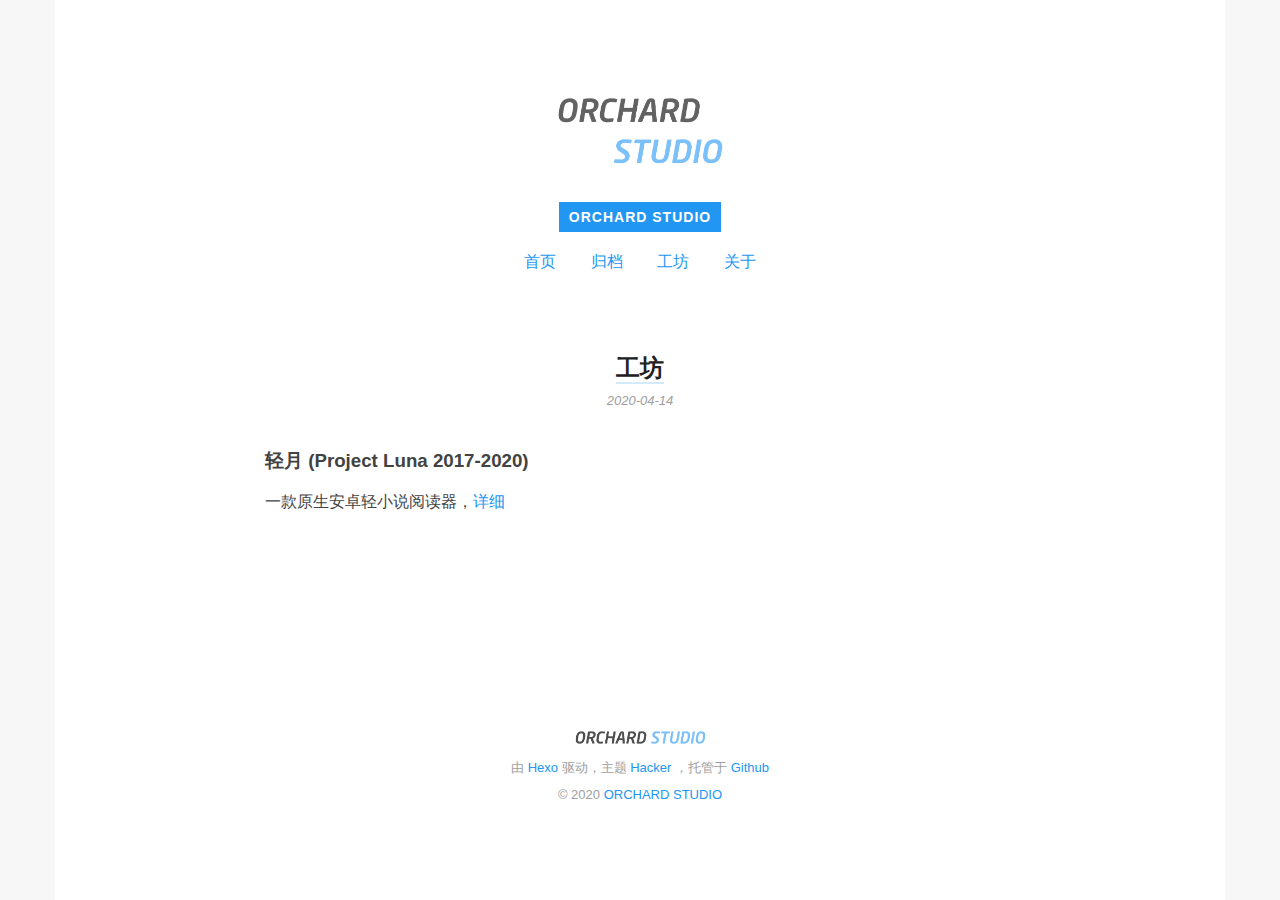
==== index.html @ 5d16aa77 "Site updated: 2020-04-15 22:05:01" ====
<!DOCTYPE HTML>
<html>
<head>
  <meta charset="utf-8">
  
  <title>ORCHARD STUDIO</title>

  
  <meta name="author" content="ORCHARD STUDIO">
  

  

  

  <meta id="viewport" name="viewport" content="width=device-width, initial-scale=1, maximum-scale=1, minimum-scale=1, user-scalable=no, minimal-ui">
  <meta name="apple-mobile-web-app-capable" content="yes">
  <meta name="apple-mobile-web-app-status-bar-style" content="black">

  

  <meta property="og:site_name" content="ORCHARD STUDIO"/>

  
  <meta property="og:image" content="/favicon.ico"/>
  

  <link href="/favicon.ico" rel="icon">
  <link rel="alternate" href="/atom.xml" title="ORCHARD STUDIO" type="application/atom+xml">
  <link rel="stylesheet" href="/css/style.css" media="screen" type="text/css">
<meta name="generator" content="Hexo 4.2.0"></head>


<body>
<div class="blog">
  <div class="content">

    <header>
  <div class="site-branding">
    <h1 class="site-title">
      
      <img src="/images/orchard_studio_vertical.png" height="100dp"/>
      <br/>
      <br/>
      <a href="/">ORCHARD STUDIO</a>
     
    </h1>
    <p class="site-description"></p>
  </div>
  <nav class="site-navigation">
    <ul>
      
        <li><a href="https://orcharddu.com" target="_self">首页</a></li>
      
        <li><a href="https://orcharddu.com/archives" target="_self">归档</a></li>
      
        <li><a href="/" target="_self">工坊</a></li>
      
        <li><a href="https://orcharddu.com/about" target="_self">关于</a></li>
      
    </ul>
  </nav>


</header>

    <main class="site-main posts-loop">
    
  <article>

  
    
    <h3 class="article-title"><a href="/index/"><span>工坊</span></a></h3>
    
  

  <div class="article-top-meta">
    <span class="posted-on">
      <a href="/index/" rel="bookmark">
        <time class="entry-date published" datetime="2020-04-14T20:36:35.278Z">
          2020-04-14
        </time>
      </a>
    </span>
  </div>


  

  <div class="article-content">
    <div class="entry">
      
        <h3 id="轻月-Project-Luna-2017-2020"><a href="#轻月-Project-Luna-2017-2020" class="headerlink" title="轻月 (Project Luna 2017-2020)"></a>轻月 (Project Luna 2017-2020)</h3><br/>
一款原生安卓轻小说阅读器，<a href="https://luna.orchard.studio" target="_blank" rel="noopener">详细</a>
<br/>
<br/>
      
    </div>

  </div>

  <div class="article-footer">
    <div class="article-meta pull-left">

    

    

    </div>

    
  </div>
</article>




<nav class="pagination">
  
  
</nav>
    </main>

    <footer class="site-footer">
  <p class="site-info">
    <img src="/images/orchard_studio.png" width="135" alt="ORCHARD STUDIO" title="ORCHARD STUDIO"/>
    <br/>
    由
    <a href="https://hexo.io" target="_blank">Hexo</a>
    驱动，主题
    <a href="https://github.com/CodeDaraW/Hacker" target="_blank">Hacker</a>
    ，托管于
    <a href="https://github.com" target="_blank">Github</a>
    </br>
    <class style="line-height:2.3">
        &copy; 2020
        <a href="https://orcharddu.com" target="_self">ORCHARD STUDIO</a>
    </class>
    <!--
    
    &copy; 2020 ORCHARD STUDIO
    -->
  </p>
</footer>
    
  </div>
</div>
</body>
</html>
---- css/style.css ----
/*! normalize.css v3.0.3 | MIT License | github.com/necolas/normalize.css */

/**
 * 1. Set default font family to sans-serif.
 * 2. Prevent iOS and IE text size adjust after device orientation change,
 *    without disabling user zoom.
 */

html {
  font-family: sans-serif; /* 1 */
  -ms-text-size-adjust: 100%; /* 2 */
  -webkit-text-size-adjust: 100%; /* 2 */
}

/**
 * Remove default margin.
 */

body {
  margin: 0;
}

/* HTML5 display definitions
   ========================================================================== */

/**
 * Correct `block` display not defined for any HTML5 element in IE 8/9.
 * Correct `block` display not defined for `details` or `summary` in IE 10/11
 * and Firefox.
 * Correct `block` display not defined for `main` in IE 11.
 */

article,
aside,
details,
figcaption,
figure,
footer,
header,
hgroup,
main,
menu,
nav,
section,
summary {
  display: block;
}

/**
 * 1. Correct `inline-block` display not defined in IE 8/9.
 * 2. Normalize vertical alignment of `progress` in Chrome, Firefox, and Opera.
 */

audio,
canvas,
progress,
video {
  display: inline-block; /* 1 */
  vertical-align: baseline; /* 2 */
}

/**
 * Prevent modern browsers from displaying `audio` without controls.
 * Remove excess height in iOS 5 devices.
 */

audio:not([controls]) {
  display: none;
  height: 0;
}

/**
 * Address `[hidden]` styling not present in IE 8/9/10.
 * Hide the `template` element in IE 8/9/10/11, Safari, and Firefox < 22.
 */

[hidden],
template {
  display: none;
}

/* Links
   ========================================================================== */

/**
 * Remove the gray background color from active links in IE 10.
 */

a {
  background-color: transparent;
}

/**
 * Improve readability of focused elements when they are also in an
 * active/hover state.
 */

a:active,
a:hover {
  outline: 0;
}

/* Text-level semantics
   ========================================================================== */

/**
 * Address styling not present in IE 8/9/10/11, Safari, and Chrome.
 */

abbr[title] {
  border-bottom: 1px dotted;
}

/**
 * Address style set to `bolder` in Firefox 4+, Safari, and Chrome.
 */

b,
strong {
  font-weight: bold;
}

/**
 * Address styling not present in Safari and Chrome.
 */

dfn {
  font-style: italic;
}

/**
 * Address variable `h1` font-size and margin within `section` and `article`
 * contexts in Firefox 4+, Safari, and Chrome.
 */

h1 {
  font-size: 2em;
  margin: 0.67em 0;
}

/**
 * Address styling not present in IE 8/9.
 */

mark {
  background: #ff0;
  color: #000;
}

/**
 * Address inconsistent and variable font size in all browsers.
 */

small {
  font-size: 80%;
}

/**
 * Prevent `sub` and `sup` affecting `line-height` in all browsers.
 */

sub,
sup {
  font-size: 75%;
  line-height: 0;
  position: relative;
  vertical-align: baseline;
}

sup {
  top: -0.5em;
}

sub {
  bottom: -0.25em;
}

/* Embedded content
   ========================================================================== */

/**
 * Remove border when inside `a` element in IE 8/9/10.
 */

img {
  border: 0;
}

/**
 * Correct overflow not hidden in IE 9/10/11.
 */

svg:not(:root) {
  overflow: hidden;
}

/* Grouping content
   ========================================================================== */

/**
 * Address margin not present in IE 8/9 and Safari.
 */

figure {
  margin: 1em 40px;
}

/**
 * Address differences between Firefox and other browsers.
 */

hr {
  box-sizing: content-box;
  height: 0;
}

/**
 * Contain overflow in all browsers.
 */

pre {
  overflow: auto;
}

/**
 * Address odd `em`-unit font size rendering in all browsers.
 */

code,
kbd,
pre,
samp {
  font-family: monospace, monospace;
  font-size: 1em;
}

/* Forms
   ========================================================================== */

/**
 * Known limitation: by default, Chrome and Safari on OS X allow very limited
 * styling of `select`, unless a `border` property is set.
 */

/**
 * 1. Correct color not being inherited.
 *    Known issue: affects color of disabled elements.
 * 2. Correct font properties not being inherited.
 * 3. Address margins set differently in Firefox 4+, Safari, and Chrome.
 */

button,
input,
optgroup,
select,
textarea {
  color: inherit; /* 1 */
  font: inherit; /* 2 */
  margin: 0; /* 3 */
}

/**
 * Address `overflow` set to `hidden` in IE 8/9/10/11.
 */

button {
  overflow: visible;
}

/**
 * Address inconsistent `text-transform` inheritance for `button` and `select`.
 * All other form control elements do not inherit `text-transform` values.
 * Correct `button` style inheritance in Firefox, IE 8/9/10/11, and Opera.
 * Correct `select` style inheritance in Firefox.
 */

button,
select {
  text-transform: none;
}

/**
 * 1. Avoid the WebKit bug in Android 4.0.* where (2) destroys native `audio`
 *    and `video` controls.
 * 2. Correct inability to style clickable `input` types in iOS.
 * 3. Improve usability and consistency of cursor style between image-type
 *    `input` and others.
 */

button,
html input[type="button"], /* 1 */
input[type="reset"],
input[type="submit"] {
  -webkit-appearance: button; /* 2 */
  cursor: pointer; /* 3 */
}

/**
 * Re-set default cursor for disabled elements.
 */

button[disabled],
html input[disabled] {
  cursor: default;
}

/**
 * Remove inner padding and border in Firefox 4+.
 */

button::-moz-focus-inner,
input::-moz-focus-inner {
  border: 0;
  padding: 0;
}

/**
 * Address Firefox 4+ setting `line-height` on `input` using `!important` in
 * the UA stylesheet.
 */

input {
  line-height: normal;
}

/**
 * It's recommended that you don't attempt to style these elements.
 * Firefox's implementation doesn't respect box-sizing, padding, or width.
 *
 * 1. Address box sizing set to `content-box` in IE 8/9/10.
 * 2. Remove excess padding in IE 8/9/10.
 */

input[type="checkbox"],
input[type="radio"] {
  box-sizing: border-box; /* 1 */
  padding: 0; /* 2 */
}

/**
 * Fix the cursor style for Chrome's increment/decrement buttons. For certain
 * `font-size` values of the `input`, it causes the cursor style of the
 * decrement button to change from `default` to `text`.
 */

input[type="number"]::-webkit-inner-spin-button,
input[type="number"]::-webkit-outer-spin-button {
  height: auto;
}

/**
 * 1. Address `appearance` set to `searchfield` in Safari and Chrome.
 * 2. Address `box-sizing` set to `border-box` in Safari and Chrome.
 */

input[type="search"] {
  -webkit-appearance: textfield; /* 1 */
  box-sizing: content-box; /* 2 */
}

/**
 * Remove inner padding and search cancel button in Safari and Chrome on OS X.
 * Safari (but not Chrome) clips the cancel button when the search input has
 * padding (and `textfield` appearance).
 */

input[type="search"]::-webkit-search-cancel-button,
input[type="search"]::-webkit-search-decoration {
  -webkit-appearance: none;
}

/**
 * Define consistent border, margin, and padding.
 */

fieldset {
  border: 1px solid #c0c0c0;
  margin: 0 2px;
  padding: 0.35em 0.625em 0.75em;
}

/**
 * 1. Correct `color` not being inherited in IE 8/9/10/11.
 * 2. Remove padding so people aren't caught out if they zero out fieldsets.
 */

legend {
  border: 0; /* 1 */
  padding: 0; /* 2 */
}

/**
 * Remove default vertical scrollbar in IE 8/9/10/11.
 */

textarea {
  overflow: auto;
}

/**
 * Don't inherit the `font-weight` (applied by a rule above).
 * NOTE: the default cannot safely be changed in Chrome and Safari on OS X.
 */

optgroup {
  font-weight: bold;
}

/* Tables
   ========================================================================== */

/**
 * Remove most spacing between table cells.
 */

table {
  border-collapse: collapse;
  border-spacing: 0;
}

td,
th {
  padding: 0;
}

html {
  font-size: 10px;
  -webkit-text-size-adjust: 100%;
}
p,
h1,
h2,
h3,
h4,
h5,
h6 {
  margin: 0;
}
a {
  text-decoration: none;
}
body {
  background-color: #f7f7f7;
  font-family: "Segoe UI", "Lucida Grande", Helvetica, "Microsoft YaHei", FreeSans, Arimo, "Droid Sans", "wenquanyi micro hei", "Hiragino Sans GB", "Hiragino Sans GB W3", Arial, sans-serif;
  -moz-osx-font-smoothing: grayscale;
  -webkit-font-smoothing: antialiased;
  overflow-x: hidden;
}
body .blog {
  max-width: 1170px;
  min-height: 100vh;
  background-color: #fff;
  margin: 0 auto;
}
body .blog .content {
  box-sizing: border-box;
  max-width: 770px;
  width: 100%;
  padding: 80px 10px 10px;
  margin: 0 auto;
}
@media (prefers-color-scheme: dark) {
  body {
    background-color: #000;
  }
  body .blog {
    background-color: #110f12;
  }
}
header {
  line-height: 1.8rem;
}
header .site-branding {
  text-align: center;
  margin-bottom: 2rem;
  font-family: "Open Sans", arial, sans-serif;
  letter-spacing: 0.1em;
  text-transform: uppercase;
}
header .site-branding .site-title {
  margin: 0;
  font-size: 1.4rem;
}
header .site-branding .site-title a {
  display: inline-block;
  color: #fff;
  font-weight: bolder;
  background-color: #2196f3;
  line-height: 3rem;
  height: 3rem;
  padding: 0 1rem;
  -webkit-transition: padding 0.3s ease-out;
  transition: padding 0.3s ease-out;
}
header .site-branding .site-title a:hover {
  padding: 0 1.5rem;
}
header .site-branding .site-description {
  color: #9e9e9e;
  font-size: 1.3rem;
  margin: 1rem 0 0;
}
header .site-navigation {
  text-align: center;
}
header .site-navigation ul {
  list-style: none;
  padding: 0;
  margin: 0;
  font-size: 1.6em;
}
header .site-navigation ul li {
  display: inline-block;
  margin: 0 0.5rem;
}
header .site-navigation ul li a {
  display: block;
  color: #2196f3;
  font-size: 1.6rem;
  line-height: 2rem;
  padding: 0 1rem;
}
article {
  position: relative;
  padding: 8rem 0;
}
article a {
  color: #2196f3;
}
article:not(:first-child):before {
  content: '';
  width: 150px;
  height: 1px;
  background-color: #e0e0e0;
  position: absolute;
  top: 0;
  left: 50%;
  margin-left: -75px;
}
article blockquote {
  margin: 6rem 2rem;
  padding-left: 15px;
  line-height: 2rem;
  border-left: 4px solid #2196f3;
}
article .article-title {
  position: relative;
  color: #212121;
  font-size: 2.4rem;
  line-height: 1.3;
  text-align: center;
  margin: 0;
  padding: 0 2rem;
}
article .article-title a {
  display: block;
  color: #212121;
}
article .article-title a span {
  padding-bottom: 3px;
  -webkit-transition: 0.15s;
  transition: 0.15s;
  box-shadow: inset 0 -2px 0 rgba(33,150,243,0.2);
}
article .article-title a:hover {
  color: #212121;
}
article .article-title a:hover span {
  box-shadow: inset 0 -2px 0 rgba(33,150,243,0.8);
}
article .article-top-meta {
  position: relative;
  color: #9e9e9e;
  font-size: 1.3rem;
  text-align: center;
  margin: 1rem 0;
}
article .article-top-meta span {
  margin: 0 0.5rem;
}
article .article-top-meta a {
  color: #9e9e9e;
}
article .article-top-meta a:hover {
  color: #2196f3;
}
article .article-top-meta a time {
  font-style: italic;
}
article .article-excerpt,
article .article-content,
article .featured-media {
  margin: 4rem 0;
  font-size: 1.6rem;
  color: #424242;
}
article .article-excerpt .excerpt-btn,
article .article-content .excerpt-btn,
article .featured-media .excerpt-btn {
  margin: 4rem 0;
  font-size: 1.4rem;
}
article .article-excerpt img,
article .article-content img,
article .featured-media img {
  display: block;
  max-width: 100%;
  height: auto;
  margin: 1rem auto;
}
article .article-footer .pull-left {
  float: left;
}
article .article-footer .pull-right {
  float: right;
}
article .article-footer:after {
  content: " ";
  display: block;
  clear: both;
}
article .article-footer .article-meta > span:not(:last-child) {
  margin-right: 3rem;
}
article .article-footer .article-meta > span {
  display: inline-block;
}
article .article-footer .article-meta > span > span {
  line-height: 1;
  vertical-align: middle;
}
article .article-footer .article-meta {
  font-size: 1.3rem;
  color: #9e9e9e;
}
article .article-footer .article-meta a {
  color: #9e9e9e;
}
article .article-footer .article-meta a:hover {
  color: #2196f3;
}
article .article-footer .article-meta i {
  vertical-align: middle;
  color: #9e9e9e;
  margin-right: 0.5rem;
}
article .article-footer .post-tags a:before {
  content: "#";
}
article .article-footer .post-tags a:not(:last-of-type):after {
  content: ",";
  padding-right: 5px;
}
article code {
  padding: 2px 4px;
  margin-left: 2px;
  margin-right: 2px;
  color: #c7254e;
  white-space: normal;
  border-radius: 0;
}
article p {
  margin: 2rem 0;
  line-height: 1.8;
}
article .video-container {
  position: relative;
  padding-bottom: 56.25%;
  padding-top: 0;
  height: 0;
  overflow: hidden;
}
article .video-container iframe {
  position: absolute;
  top: 0;
  left: 0;
  width: 100%;
  height: 100%;
}
article table {
  max-width: 100%;
  width: 100%;
}
article table caption {
  padding: 5px;
  color: #333;
  background-color: #e5e5e5;
}
article table th,
article table td {
  text-align: left;
  padding: 0.6em;
  vertical-align: top;
}
article table th {
  vertical-align: bottom;
  border-bottom: 1px solid #e5e5e5;
}
article table tbody + tbody {
  border-top: 2px solid #e5e5e5;
}
article table .table {
  background-color: #fff;
}
article table .table-bordered {
  border: 1px solid #e5e5e5;
}
article table .table-striped tbody tr:nth-of-type(odd) {
  background-color: #f2f2f2;
}
article table pre {
  overflow-x: auto;
  overflow-y: hidden;
}
@media (prefers-color-scheme: dark) {
  article {
    color: #f6f2f5;
  }
  article .article-title {
    color: #f6f2f5;
  }
  article .article-title a {
    color: #f6f2f5;
  }
  article .article-title a:hover {
    color: #f6f2f5;
  }
  article .article-excerpt,
  article .article-content,
  article .featured-media {
    color: #fff;
  }
  article code {
    color: #bbdefb;
  }
}
article.archive {
  padding: 0;
  margin: 2em auto;
}
.archive-post {
  text-align: left;
  margin: 2em auto;
}
.archive-post .archive-title {
  font-size: 2.8em;
  line-height: 1;
  position: relative;
  color: #212121;
  margin: 0;
}
.archive-post .archive-title a {
  color: #000;
}
.archive-post .archive-title a span {
  padding-bottom: 3px;
  -webkit-transition: box-shadow 0.15s;
  transition: box-shadow 0.15s;
  box-shadow: inset 0 -2px 0 rgba(33,150,243,0.2);
}
.archive-post .archive-title a:hover {
  color: #212121;
}
.archive-post .archive-title a:hover span {
  box-shadow: inset 0 -2px 0 rgba(33,150,243,0.8);
}
.archive-post time {
  font-style: italic;
}
.archive-post time a {
  font-size: 1.6rem;
  color: #9e9e9e;
}
.archive-post time a:before {
  content: '#';
}
.archive-post time a:hover {
  color: #2196f3;
}
@media (prefers-color-scheme: dark) {
  .archive-post .archive-title {
    color: #f6f2f5;
  }
  .archive-post .archive-title a {
    color: #fff;
  }
  .archive-post .archive-title a:hover {
    color: #f6f2f5;
  }
  .archive-post time a {
    color: #8e8e93;
  }
  .archive-post time a:hover {
    color: #2196f3;
  }
}
article .tags-cloud {
  width: 100%;
  margin: 8rem 0;
  text-align: center;
  line-height: 2rem;
}
article .tags-cloud > spannot(last-child) {
  margin-right: 3rem;
}
article .tags-cloud > span {
  display: inline-block;
}
article .tags-cloud > span > span {
  line-height: 1;
  vertical-align: middle;
}
article .archive-tags,
article .archive-tags > spannot(last-child) {
  margin-right: 3rem;
}
article .archive-tags > span {
  display: inline-block;
}
article .archive-tags > span > span {
  line-height: 1;
  vertical-align: middle;
}
article .archive-tags,
article .tags-cloud {
  margin: 8rem 0;
  font-size: 1.3rem;
  color: #9e9e9e;
}
article .archive-tags a,
article .tags-cloud a {
  color: #9e9e9e;
}
article .archive-tags a:hover,
article .tags-cloud a:hover {
  color: #f03838;
}
article .archive-tags i,
article .tags-cloud i {
  vertical-align: middle;
  color: #9e9e9e;
  margin-right: 0.5rem;
}
article .archive-tags .post-tags,
article .tags-cloud .post-tags {
  margin-right: 3rem;
}
article .archive-tags .post-tags a:before,
article .tags-cloud .post-tags a:before {
  content: "#";
}
article .archive-tags .post-tags a:not(:last-of-type):after,
article .tags-cloud .post-tags a:not(:last-of-type):after {
  content: ",";
  padding-right: 5px;
}
article .categories-cloud {
  width: 100%;
  margin: 8rem 0;
  text-align: center;
  line-height: 2rem;
}
article .categories-cloud > spannot(last-child) {
  margin-right: 3rem;
}
article .categories-cloud > span {
  display: inline-block;
}
article .categories-cloud > span > span {
  line-height: 1;
  vertical-align: middle;
}
article .archive-categories,
article .archive-categories > spannot(last-child) {
  margin-right: 3rem;
}
article .archive-categories > span {
  display: inline-block;
}
article .archive-categories > span > span {
  line-height: 1;
  vertical-align: middle;
}
article .archive-categories,
article .categories-cloud {
  margin: 8rem 0;
  font-size: 1.3rem;
  color: #9e9e9e;
}
article .archive-categories a,
article .categories-cloud a {
  color: #9e9e9e;
}
article .archive-categories a:hover,
article .categories-cloud a:hover {
  color: #f03838;
}
article .archive-categories i,
article .categories-cloud i {
  vertical-align: middle;
  color: #9e9e9e;
  margin-right: 0.5rem;
}
article .archive-categories .post-categories,
article .categories-cloud .post-categories {
  margin-right: 3rem;
}
article .archive-categories .post-categories a:before,
article .categories-cloud .post-categories a:before {
  content: "#";
}
article .archive-categories .post-categories a:not(:last-of-type):after,
article .categories-cloud .post-categories a:not(:last-of-type):after {
  content: ",";
  padding-right: 5px;
}
.pagination {
  position: relative;
  margin: 30px 0;
  display: -webkit-box;
  display: -ms-flexbox;
  display: -webkit-flex;
  display: flex;
  -webkit-box-pack: space-around;
  -ms-flex-pack: space-around;
  -webkit-justify-content: space-around;
  justify-content: space-around;
}
.pagination .pagination-prev,
.pagination .pagination-next {
  color: #f03838;
  font-size: 1.6rem;
  border: 1px solid #e0e0e0;
  line-height: 30px;
  height: 32px;
  padding: 0 20px;
  border-radius: 16px;
  -webkit-transition-duration: 0.4s;
  transition-duration: 0.4s;
}
.pagination .pagination-prev:hover,
.pagination .pagination-next:hover {
  color: #fff;
  background-color: #f03838;
  border-color: #f03838;
}
@media (prefers-color-scheme: dark) {
  .pagination .pagination-prev,
  .pagination .pagination-next {
    color: #f03838;
    border: 1px solid #636366;
  }
  .pagination .pagination-prev:hover,
  .pagination .pagination-next:hover {
    color: #000;
    background-color: #f03838;
    border-color: #f03838;
  }
}
footer.site-footer {
  position: relative;
  text-align: center;
  line-height: 1.8;
  padding-top: 1rem;
  color: #9e9e9e;
}
footer.site-footer a {
  color: #2196f3;
}
footer.site-footer .site-info {
  color: #9e9e9e;
  font-size: 1.3rem;
  margin: 0.5rem 0;
}
.icon-meta {
  display: -webkit-box;
  display: -ms-flexbox;
  display: -webkit-flex;
  display: flex;
}
.icon-comments {
  display: inline-block;
  width: 18px;
  height: 19px;
  background: url("[data-uri]") center top no-repeat;
  background-size: 18px 18px;
}
.icon-tags {
  display: inline-block;
  width: 19px;
  height: 16px;
  background: url("[data-uri]") center center no-repeat;
  background-size: 19px 16px;
}
.icon-categories {
  display: inline-block;
  width: 19px;
  height: 16px;
  background: url("[data-uri]") center center no-repeat;
  icon-categories: 19px 16px;
}
.entry .gist {
  background: #eee;
  border: 1px solid #fff;
  margin: 15px 0px;
  padding: 7px 15px;
  border-radius: 2px;
  text-shadow: 0 0 1px #fff;
  line-height: 1.6;
  overflow: auto;
  color: #666;
}
.entry .gist .gist-file {
  border: none;
  font-family: inherit;
  margin: 0;
  font-size: 0.9em;
}
.entry .gist .gist-file .gist-data {
  background: none;
  border-bottom: none;
}
.entry .gist .gist-file .gist-data pre {
  padding: 0 !important;
  font-family: font-mono;
}
.entry .gist .gist-file .gist-meta {
  background: none;
  color: color-meta;
  margin-top: 5px;
  padding: 0;
  text-shadow: 0 0 1px #fff;
  font-size: 100%;
}
.entry .gist .gist-file .gist-meta a {
  color: color-link;
}
.entry .gist .gist-file .gist-meta a:visited {
  color: color-link;
}
figure.highlight {
  background: #eee;
  border: 1px solid color-border;
  margin: 1em 0;
  padding: 1em;
  border-radius: 2px;
  text-shadow: 0 0 1px #fff;
  line-height: 1.6;
  overflow: auto;
  position: relative;
  font-size: 0.9em;
}
figure.highlight figcaption {
  color: color-meta;
  margin-bottom: 5px;
  text-shadow: 0 0 1px #fff;
}
figure.highlight figcaption a {
  position: absolute;
  right: 15px;
}
figure.highlight pre {
  border: none;
  padding: 0;
  margin: 0;
}
figure.highlight table {
  margin-top: 0;
  border-spacing: 0;
}
figure.highlight .gutter {
  color: color-meta;
  width: 20px;
  padding-right: 15px;
  border-right: 1px solid color-border;
  text-align: right;
}
figure.highlight .code {
  padding-left: 15px;
  border-left: 1px solid #fff;
  color: #666;
}
figure.highlight .line {
  height: 20px;
}
pre .comment,
pre .template_comment,
pre .diff .header,
pre .doctype,
pre .pi,
pre .lisp .string,
pre .javadoc {
  color: #93a1a1;
  font-style: italic;
}
pre .keyword,
pre .winutils,
pre .method,
pre .addition,
pre .css .tag,
pre .request,
pre .status,
pre .nginx .title {
  color: #859900;
}
pre .number,
pre .command,
pre .string,
pre .tag .value,
pre .phpdoc,
pre .tex .formula,
pre .regexp,
pre .hexcolor {
  color: #2aa198;
}
pre .title,
pre .localvars,
pre .chunk,
pre .decorator,
pre .built_in,
pre .identifier,
pre .vhdl,
pre .literal,
pre .id {
  color: #268bd2;
}
pre .attribute,
pre .variable,
pre .lisp .body,
pre .smalltalk .number,
pre .constant,
pre .class .title,
pre .parent,
pre .haskell .type {
  color: #b58900;
}
pre .preprocessor,
pre .preprocessor .keyword,
pre .shebang,
pre .symbol,
pre .symbol .string,
pre .diff .change,
pre .special,
pre .attr_selector,
pre .important,
pre .subst,
pre .cdata,
pre .clojure .title {
  color: #cb4b16;
}
pre .deletion {
  color: #dc322f;
}
@media (prefers-color-scheme: dark) {
  .entry .gist {
    background: #222;
    border: 1px solid #000;
    text-shadow: 0 0 1px #000;
    color: #fff;
  }
  .entry .gist .gist-file .gist-meta {
    text-shadow: 0 0 1px #000;
  }
  figure.highlight {
    background: #222;
    text-shadow: 0 0 1px #000;
  }
  figure.highlight figcaption {
    text-shadow: 0 0 1px #000;
  }
  figure.highlight .code {
    border-left: 1px solid #000;
    color: #fff;
  }
  pre .comment,
  pre .template_comment,
  pre .diff .header,
  pre .doctype,
  pre .pi,
  pre .lisp .string,
  pre .javadoc {
    color: #586e75;
  }
}
@media (min-width: 768px) {
  article {
    padding: 8rem 0;
  }
}
@media (max-width: 768px) {
  .content {
    padding-top: 20px !important;
  }
  article {
    padding: 2.5rem 0 !important;
  }
}
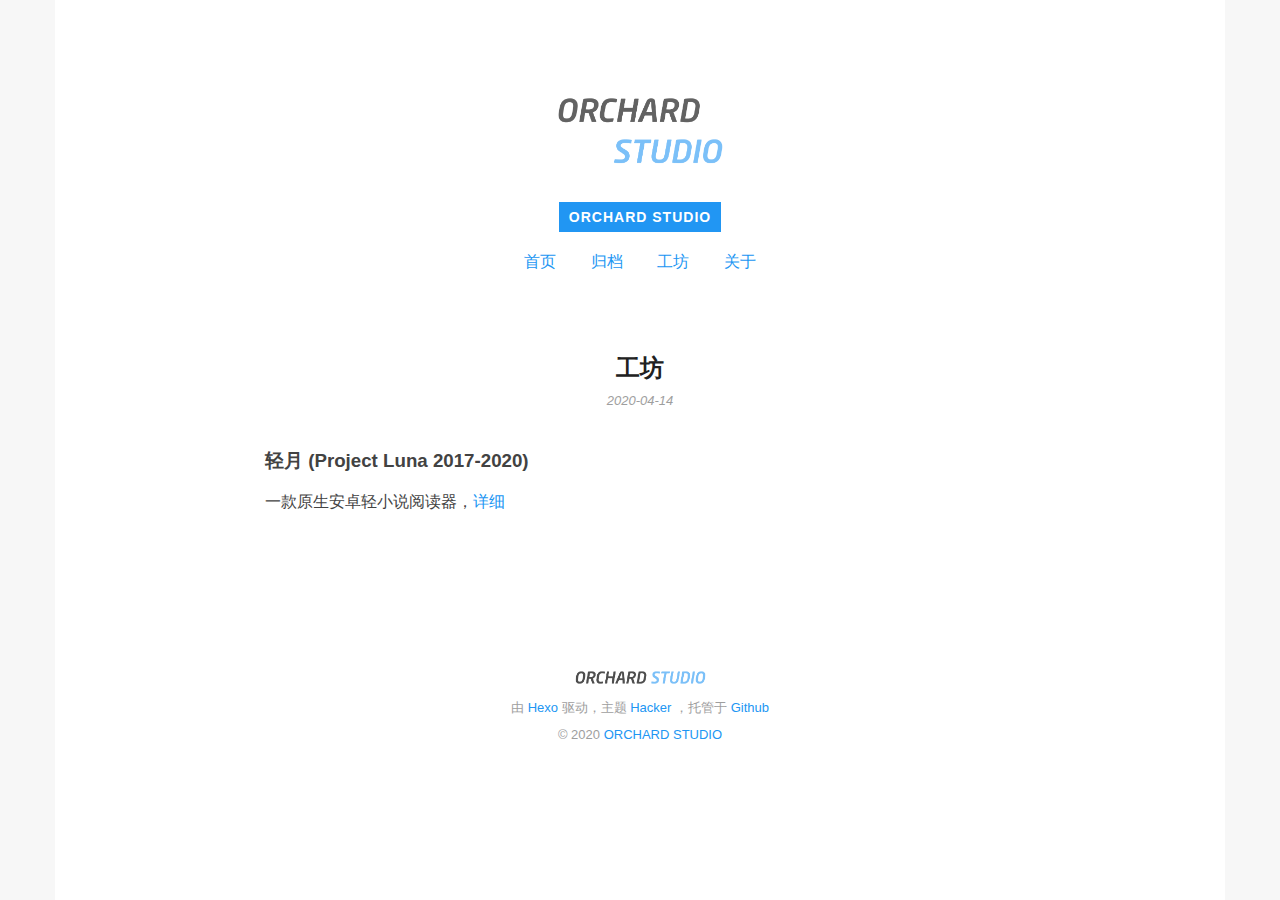
==== commit 8cec3728: "Site updated: 2020-04-15 22:11:09" ====
--- a/index.html
+++ b/index.html
@@ -3,21 +3,27 @@
 <head>
   <meta charset="utf-8">
   
-  <title>ORCHARD STUDIO</title>
+  <title>工坊 | ORCHARD STUDIO</title>
 
   
   <meta name="author" content="ORCHARD STUDIO">
   
 
   
+  <meta name="description" content="轻月 (Project Luna 2017-2020)
+一款原生安卓轻小说阅读器，详细">
+  
 
+  
+  
+  <meta name="keywords" content="">
   
 
   <meta id="viewport" name="viewport" content="width=device-width, initial-scale=1, maximum-scale=1, minimum-scale=1, user-scalable=no, minimal-ui">
   <meta name="apple-mobile-web-app-capable" content="yes">
   <meta name="apple-mobile-web-app-status-bar-style" content="black">
 
-  
+  <meta property="og:title" content="工坊"/>
 
   <meta property="og:site_name" content="ORCHARD STUDIO"/>
 
@@ -65,12 +71,11 @@
 </header>
 
     <main class="site-main posts-loop">
-    
-  <article>
+    <article>
 
   
     
-    <h3 class="article-title"><a href="/index/"><span>工坊</span></a></h3>
+    <h3 class="article-title"><span>工坊</span></h3>
     
   
 
@@ -112,13 +117,13 @@
   </div>
 </article>
 
+  
 
 
 
-<nav class="pagination">
-  
-  
-</nav>
+
+
+
     </main>
 
     <footer class="site-footer">
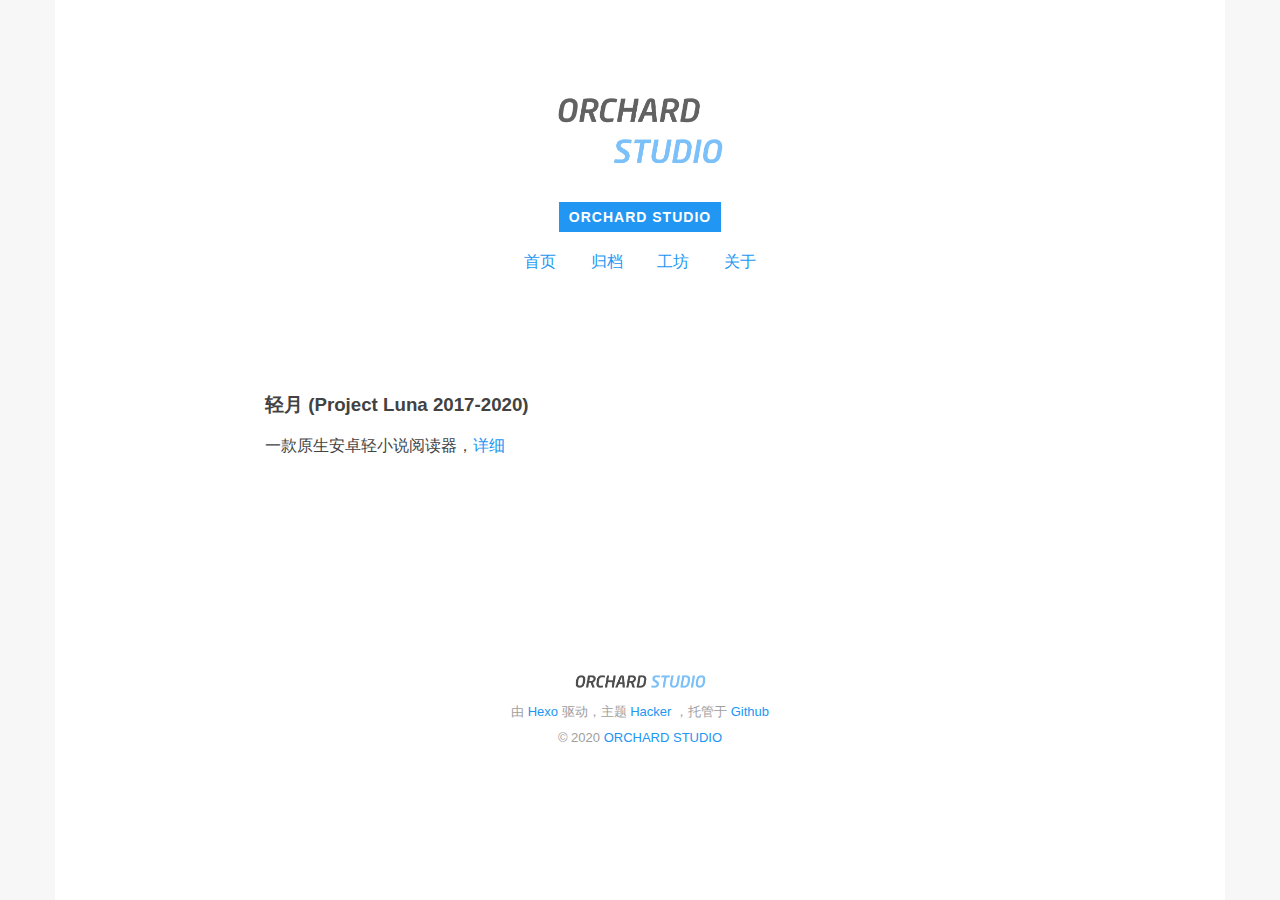
==== commit 4ae2d861: "Site updated: 2020-04-15 22:58:28" ====
--- a/index.html
+++ b/index.html
@@ -3,27 +3,21 @@
 <head>
   <meta charset="utf-8">
   
-  <title>工坊 | ORCHARD STUDIO</title>
+  <title>ORCHARD STUDIO</title>
 
   
   <meta name="author" content="ORCHARD STUDIO">
   
 
   
-  <meta name="description" content="轻月 (Project Luna 2017-2020)
-一款原生安卓轻小说阅读器，详细">
-  
 
-  
-  
-  <meta name="keywords" content="">
   
 
   <meta id="viewport" name="viewport" content="width=device-width, initial-scale=1, maximum-scale=1, minimum-scale=1, user-scalable=no, minimal-ui">
   <meta name="apple-mobile-web-app-capable" content="yes">
   <meta name="apple-mobile-web-app-status-bar-style" content="black">
 
-  <meta property="og:title" content="工坊"/>
+  
 
   <meta property="og:site_name" content="ORCHARD STUDIO"/>
 
@@ -71,11 +65,12 @@
 </header>
 
     <main class="site-main posts-loop">
-    <article>
-
+    
+  <article>
+<!--
   
     
-    <h3 class="article-title"><span>工坊</span></h3>
+    <h3 class="article-title"><a href="/index/"><span>工坊</span></a></h3>
     
   
 
@@ -88,7 +83,7 @@
       </a>
     </span>
   </div>
-
+-->
 
   
 
@@ -99,6 +94,7 @@
 一款原生安卓轻小说阅读器，<a href="https://luna.orchard.studio" target="_blank" rel="noopener">详细</a>
 <br/>
 <br/>
+
       
     </div>
 
@@ -117,13 +113,13 @@
   </div>
 </article>
 
-  
 
 
 
-
-
-
+<nav class="pagination">
+  
+  
+</nav>
     </main>
 
     <footer class="site-footer">
@@ -139,7 +135,7 @@
     </br>
     <class style="line-height:2.3">
         &copy; 2020
-        <a href="https://orcharddu.com" target="_self">ORCHARD STUDIO</a>
+        <a href="https://orchard.studio" target="_self">ORCHARD STUDIO</a>
     </class>
     <!--
     
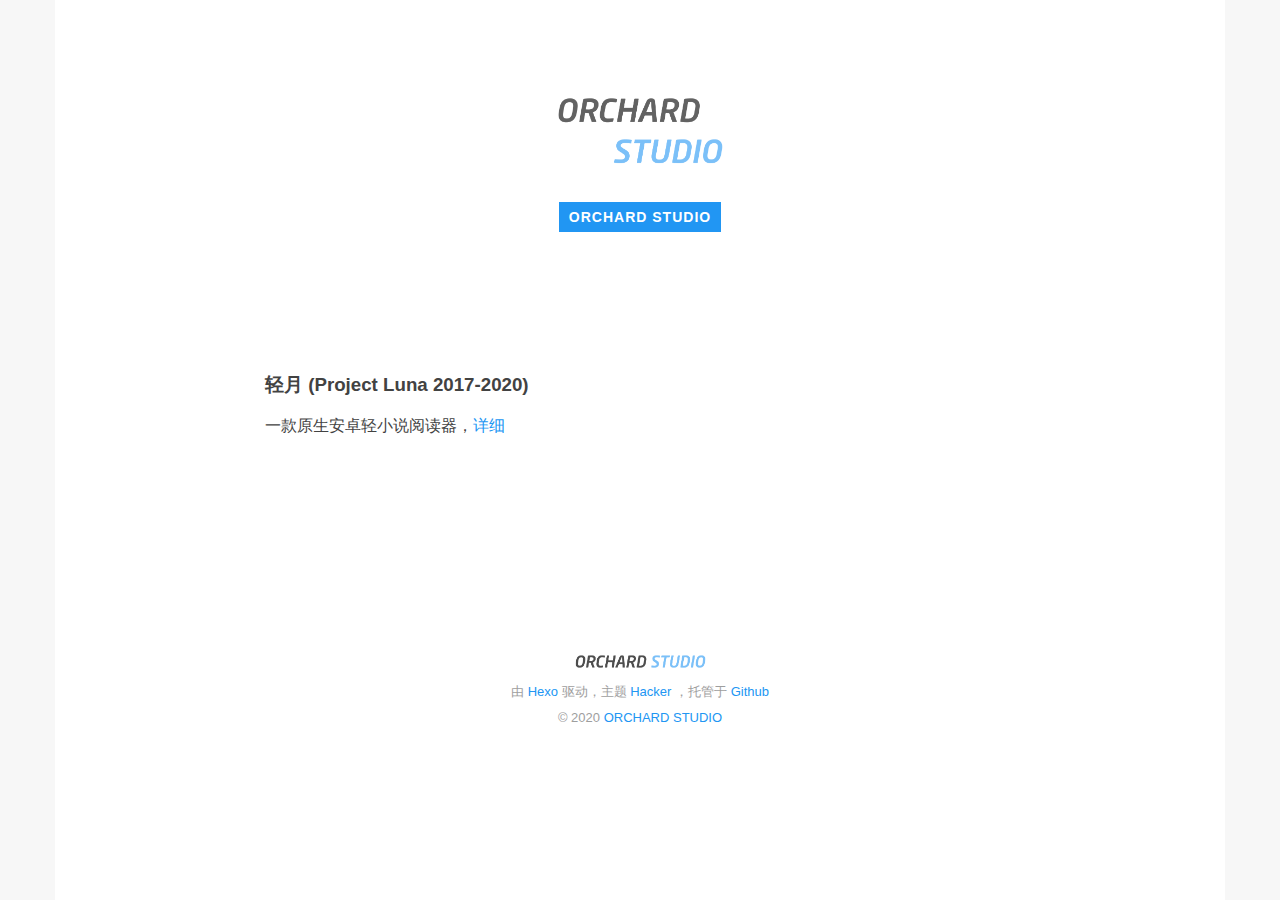
==== commit 120ee862: "Site updated: 2020-04-22 04:50:23" ====
--- a/index.html
+++ b/index.html
@@ -49,14 +49,6 @@
   </div>
   <nav class="site-navigation">
     <ul>
-      
-        <li><a href="https://orcharddu.com" target="_self">首页</a></li>
-      
-        <li><a href="https://orcharddu.com/archives" target="_self">归档</a></li>
-      
-        <li><a href="/" target="_self">工坊</a></li>
-      
-        <li><a href="https://orcharddu.com/about" target="_self">关于</a></li>
       
     </ul>
   </nav>
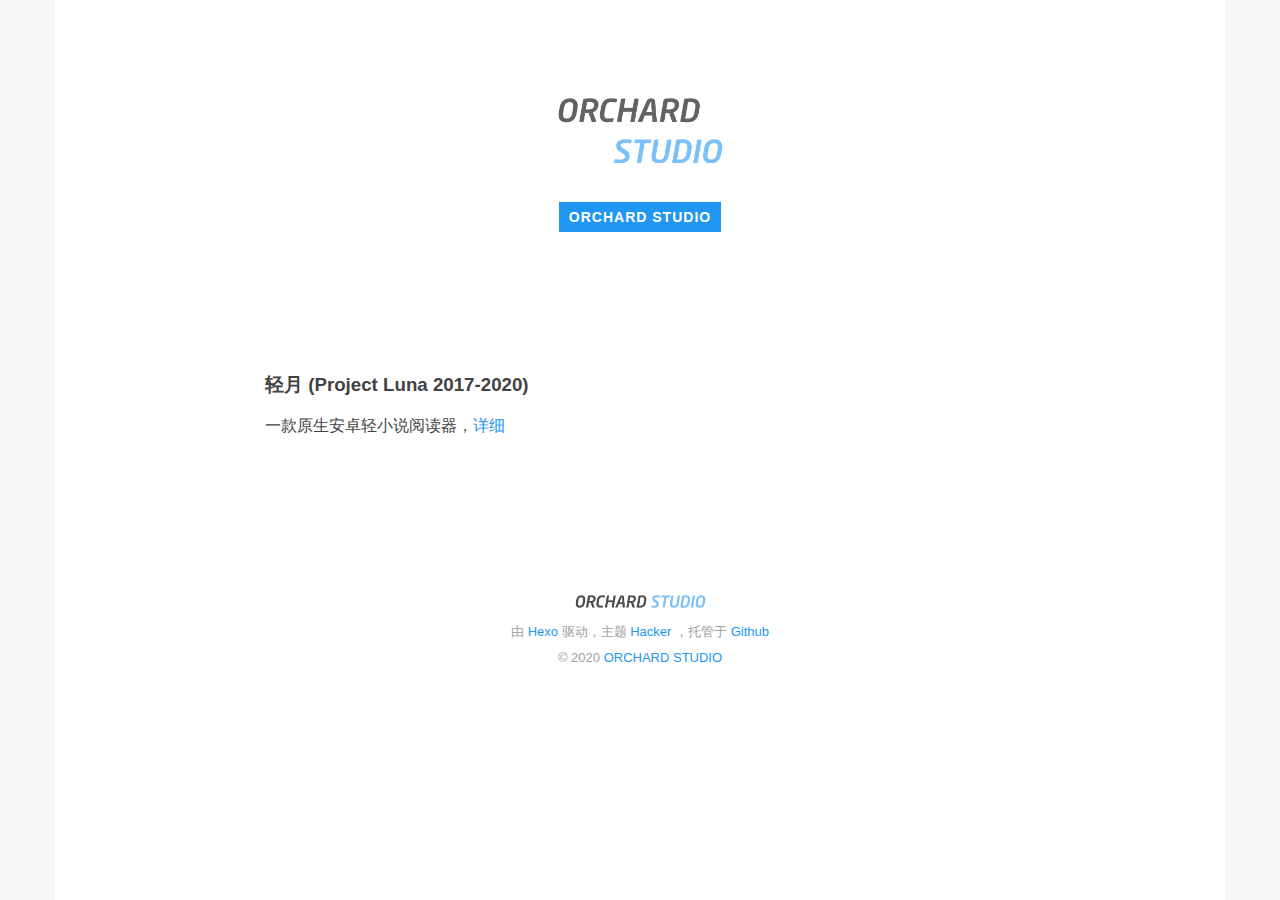
==== commit 7a41921d: "Site updated: 2020-05-09 17:58:06" ====
--- a/index.html
+++ b/index.html
@@ -3,21 +3,27 @@
 <head>
   <meta charset="utf-8">
   
-  <title>ORCHARD STUDIO</title>
+  <title>工坊 | ORCHARD STUDIO</title>
 
   
   <meta name="author" content="ORCHARD STUDIO">
   
 
   
+  <meta name="description" content="轻月 (Project Luna 2017-2020)
+一款原生安卓轻小说阅读器，详细">
+  
 
+  
+  
+  <meta name="keywords" content="">
   
 
   <meta id="viewport" name="viewport" content="width=device-width, initial-scale=1, maximum-scale=1, minimum-scale=1, user-scalable=no, minimal-ui">
   <meta name="apple-mobile-web-app-capable" content="yes">
   <meta name="apple-mobile-web-app-status-bar-style" content="black">
 
-  
+  <meta property="og:title" content="工坊"/>
 
   <meta property="og:site_name" content="ORCHARD STUDIO"/>
 
@@ -57,12 +63,11 @@
 </header>
 
     <main class="site-main posts-loop">
-    
-  <article>
+    <article>
 <!--
   
     
-    <h3 class="article-title"><a href="/index/"><span>工坊</span></a></h3>
+    <h3 class="article-title"><span>工坊</span></h3>
     
   
 
@@ -105,13 +110,13 @@
   </div>
 </article>
 
+  
 
 
 
-<nav class="pagination">
-  
-  
-</nav>
+
+
+
     </main>
 
     <footer class="site-footer">
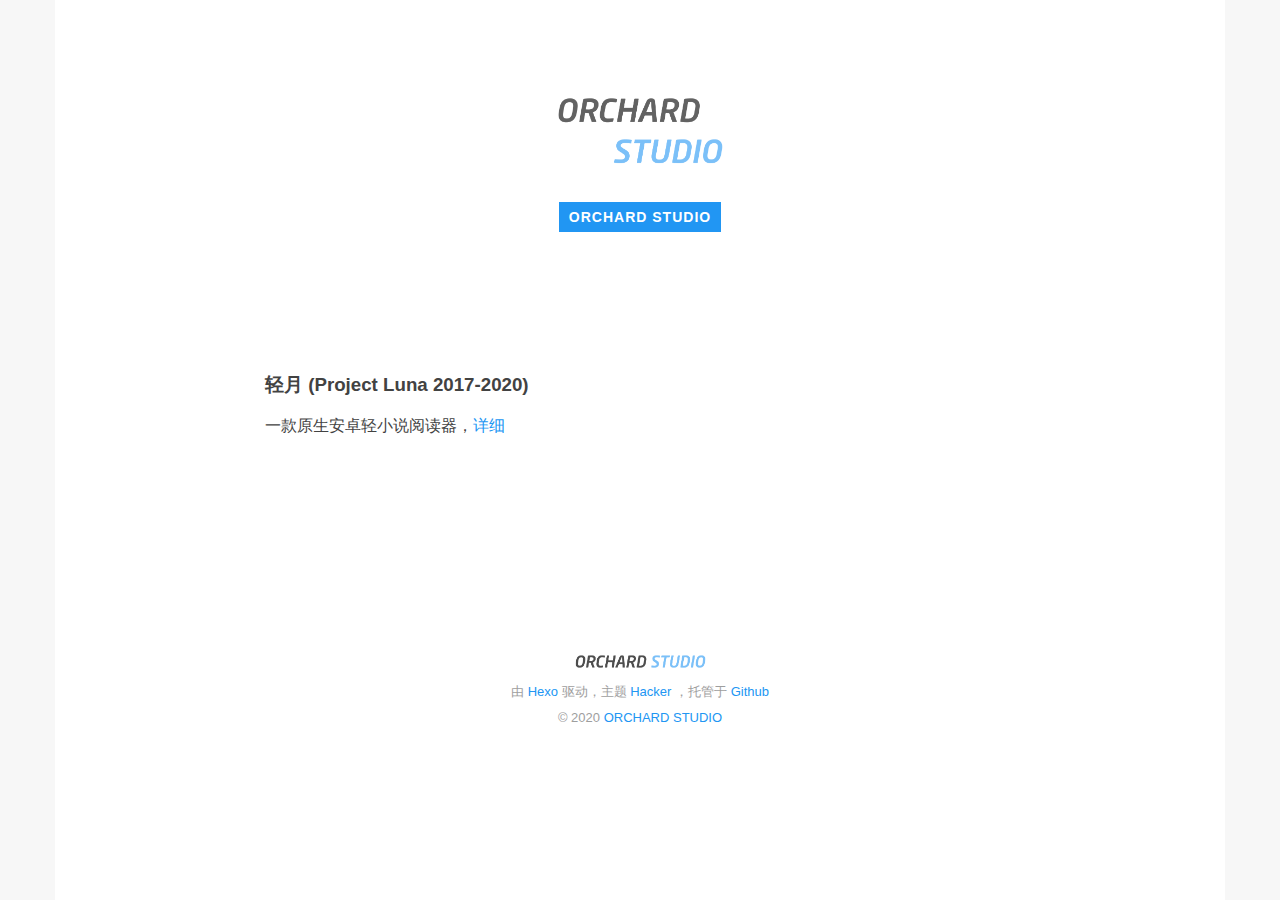
==== commit a24c31e5: "Site updated: 2020-05-11 10:30:39" ====
--- a/index.html
+++ b/index.html
@@ -3,27 +3,21 @@
 <head>
   <meta charset="utf-8">
   
-  <title>工坊 | ORCHARD STUDIO</title>
+  <title>ORCHARD STUDIO</title>
 
   
   <meta name="author" content="ORCHARD STUDIO">
   
 
   
-  <meta name="description" content="轻月 (Project Luna 2017-2020)
-一款原生安卓轻小说阅读器，详细">
-  
 
-  
-  
-  <meta name="keywords" content="">
   
 
   <meta id="viewport" name="viewport" content="width=device-width, initial-scale=1, maximum-scale=1, minimum-scale=1, user-scalable=no, minimal-ui">
   <meta name="apple-mobile-web-app-capable" content="yes">
   <meta name="apple-mobile-web-app-status-bar-style" content="black">
 
-  <meta property="og:title" content="工坊"/>
+  
 
   <meta property="og:site_name" content="ORCHARD STUDIO"/>
 
@@ -63,11 +57,12 @@
 </header>
 
     <main class="site-main posts-loop">
-    <article>
+    
+  <article>
 <!--
   
     
-    <h3 class="article-title"><span>工坊</span></h3>
+    <h3 class="article-title"><a href="/index/"><span>index</span></a></h3>
     
   
 
@@ -110,13 +105,13 @@
   </div>
 </article>
 
-  
 
 
 
-
-
-
+<nav class="pagination">
+  
+  
+</nav>
     </main>
 
     <footer class="site-footer">
